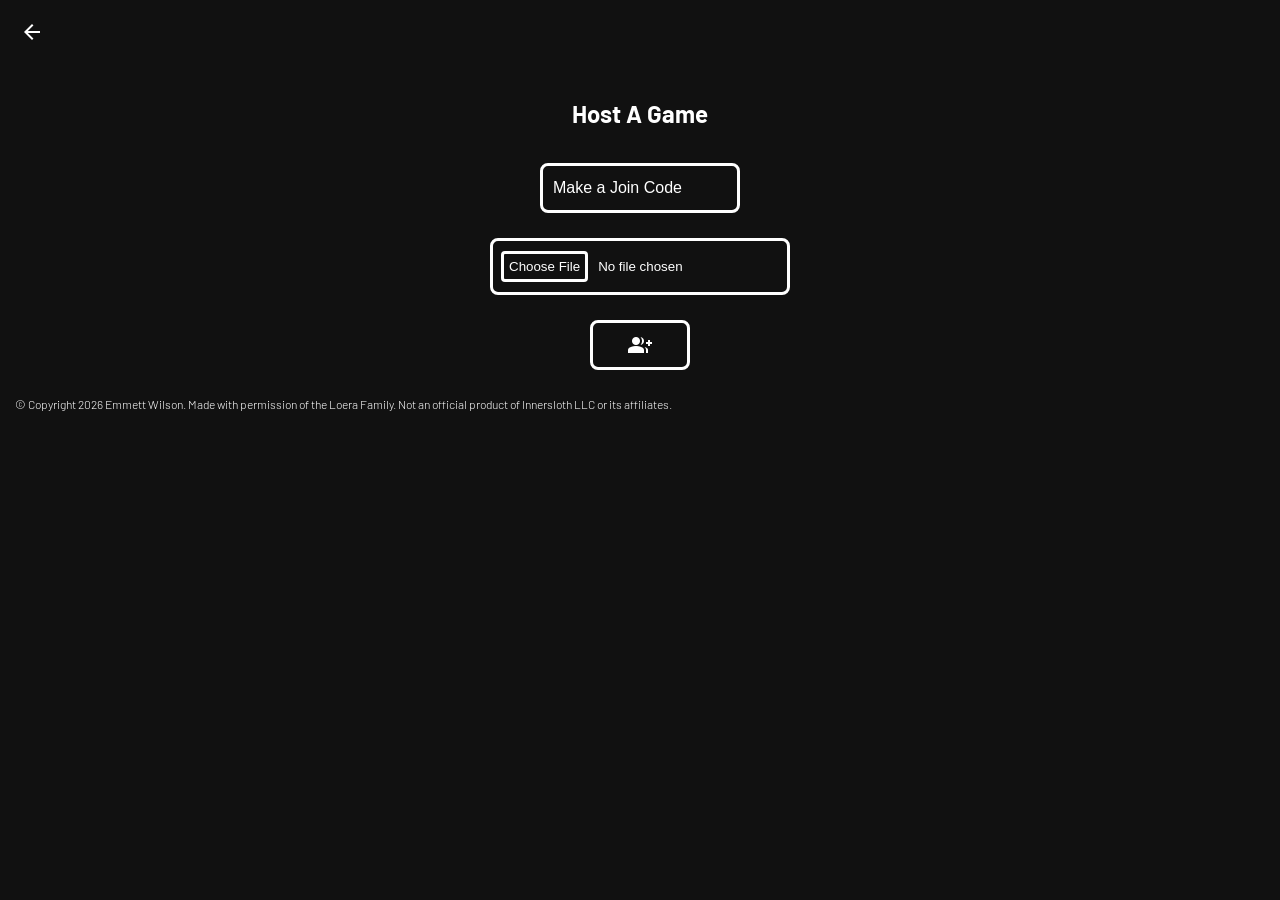
==== Host/host.html @ e329a36f "Cleaned up visuals, tasks, and view optimization" ====
<html>
    <head>
        <link rel="stylesheet" href="/style.css">
        <title>Host | Among Us Live</title>
        <meta name="viewport" content="width=device-width, initial-scale=1">
        <link rel="stylesheet" href="https://fonts.googleapis.com/css2?family=Material+Symbols+Outlined:opsz,wght,FILL,GRAD@20..48,100..700,0..1,-50..200" />
        <style>
            form {
                flex-direction:column;
                margin:0;
                width:100vw;
            }
            form button {
                margin-inline:auto;
            }
            #gameCode {
                max-width:300px;
                margin-inline:auto;
            }
            #gameFile {
                margin:25px;
                color:white;
                background-color: #111111;
                border:3px solid #ffffff;
                border-radius:8px;
                padding:10px;
                padding-left:8px;
                max-width:300px;
                width:100%;
                margin-inline:auto;
            }
            #gameFile::file-selector-button {
                color:white;
                background-color: #111111;
                border:3px solid #ffffff;
                border-radius:4px;
                padding:5px;
                margin-right:10px;
                transition-duration:0.4s;
            }
            #gameFile::file-selector-button:hover {
                color:black;
                background-color: #ffffff;
            }
            #gameCode {
                padding:10px;
                border-radius:8px;
                border:none;
                font-size:16px;
                width:100%;
                max-width:200px;
                display:block;
                min-width:50px;
                height:50px;
                color:white;
                background-color: #111111;
                border:3px solid #ffffff;
            }
            #gameCode:focus {
                outline:none;
            }
            #gameCode::placeholder {
                color:white;
            }
        </style>
    </head>
    <body>
        <div id="header">
            <a class="material-button" href="/index.html"><span class="material-symbols-outlined">arrow_back</span></a>
        </div>
        <div id="main">
            <h2 id="heading">Host A Game</h2>
            <form id="hostForm">
                <input id="gameCode" type="text" placeholder="Make a Join Code" required>
                <input type="file" id="gameFile" required>
                <button type="submit"><span class="material-symbols-outlined">group_add</span></button>
            </form>
            <div id="hostLobby" style="display: none; text-align: center; color: white;">
                <h2>Lobby Active!</h2>
                <h3>Room Code: <span id="displayCode"></span></h3>
                <h4>Connected Players:</h4>
                <ul id="playerList" style="list-style: none; padding: 0;"></ul>
                <button id="startGameBtn" onclick="triggerStartGame()" style="margin-top: 20px; padding: 10px 20px; font-size: 1.2rem;">Start Game</button>
            </div>
        </div>
        <div id="footer">
            <p>© Copyright 2026 Emmett Wilson. Made with permission of the Loera Family. Not an official product of Innersloth LLC or its affiliates.</p>
        </div>
        <script src="/socket.io/socket.io.js"></script>
        <script src="host.js"></script>
    </body>
</html>
---- style.css ----
@import url('https://fonts.googleapis.com/css2?family=Barlow:ital,wght@0,100;0,200;0,300;0,400;0,500;0,600;0,700;0,800;0,900;1,100;1,200;1,300;1,400;1,500;1,600;1,700;1,800;1,900&display=swap');

body {
    background-color:#111111;
    color:white;
    font-family: 'Barlow', Arial, sans-serif;
    font-weight: 500;
    font-style: normal;
    margin:0;
    height:100vh;
}
.material-symbols-outlined {
  font-variation-settings:
  'FILL' 1,
  'wght' 400,
  'GRAD' 0,
  'opsz' 24;
}

#heading {
    text-align:center;
    padding:15px;
}
a {
    color:white;
    text-decoration:none;
}
.main-button {
    display:flex;
    align-items:center;
    background-image:linear-gradient(270deg, #45c8d1, rgb(37, 94, 168));
    margin:10px;
    padding:15px;
    border-radius:8px;
    max-width:min(500px, calc(100% - 80px));
    margin-inline:auto;
    transition:0.2s;
    color:white;
    text-decoration:none;
}
.main-button:hover {
    transform:scale(1.05);
}
.main-button span {
    margin-right:10px;
}
#footer {
    padding:10px;
    text-align:left;
    font-weight:300;
    font-size:12px;
    text-align:justify;
    position:relative;
    bottom:0;
    margin:5px;
}
#header {
    padding:15px;
}
.material-button {
  transition-duration:0.2s;
  border-radius:80px;
  display:flex;
  align-items:center;
  padding:5px;
  width:fit-content;
}
.material-button:hover {
    background-color:rgba(255, 255, 255, 0.1);
    
}
form {
    display:flex;
    justify-content:center;
    margin:15px;
}
form button {
    padding:10px 20px;
    border-radius:8px;
    border:none;
    font-size:12px;
    cursor:pointer;
    margin-left:clamp(0px, 20px, 20px);
    height:50px;
    color:white;
    background-color: #111111;
    border:3px solid #ffffff;
    max-width:100px;
    width:50%;
}
ul {
    list-style-type: none;
}
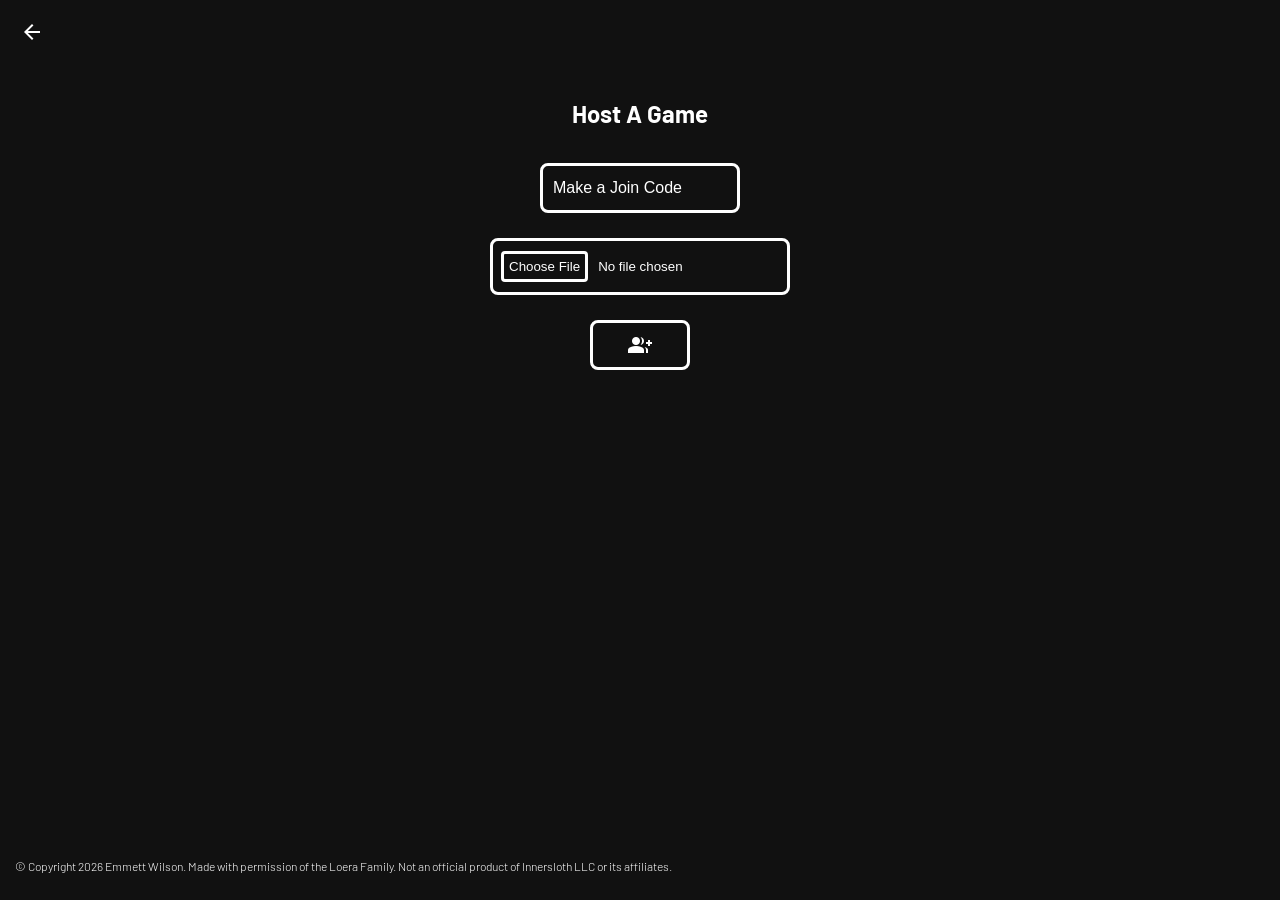
==== commit 00dc1681: "Added host active screen, small fixes Active game now has a console to show the host updates, and a " ====
--- a/Host/host.html
+++ b/Host/host.html
@@ -4,65 +4,7 @@
         <title>Host | Among Us Live</title>
         <meta name="viewport" content="width=device-width, initial-scale=1">
         <link rel="stylesheet" href="https://fonts.googleapis.com/css2?family=Material+Symbols+Outlined:opsz,wght,FILL,GRAD@20..48,100..700,0..1,-50..200" />
-        <style>
-            form {
-                flex-direction:column;
-                margin:0;
-                width:100vw;
-            }
-            form button {
-                margin-inline:auto;
-            }
-            #gameCode {
-                max-width:300px;
-                margin-inline:auto;
-            }
-            #gameFile {
-                margin:25px;
-                color:white;
-                background-color: #111111;
-                border:3px solid #ffffff;
-                border-radius:8px;
-                padding:10px;
-                padding-left:8px;
-                max-width:300px;
-                width:100%;
-                margin-inline:auto;
-            }
-            #gameFile::file-selector-button {
-                color:white;
-                background-color: #111111;
-                border:3px solid #ffffff;
-                border-radius:4px;
-                padding:5px;
-                margin-right:10px;
-                transition-duration:0.4s;
-            }
-            #gameFile::file-selector-button:hover {
-                color:black;
-                background-color: #ffffff;
-            }
-            #gameCode {
-                padding:10px;
-                border-radius:8px;
-                border:none;
-                font-size:16px;
-                width:100%;
-                max-width:200px;
-                display:block;
-                min-width:50px;
-                height:50px;
-                color:white;
-                background-color: #111111;
-                border:3px solid #ffffff;
-            }
-            #gameCode:focus {
-                outline:none;
-            }
-            #gameCode::placeholder {
-                color:white;
-            }
-        </style>
+        <link rel="stylesheet" href="host.css">
     </head>
     <body>
         <div id="header">
@@ -70,7 +12,7 @@
         </div>
         <div id="main">
             <h2 id="heading">Host A Game</h2>
-            <form id="hostForm">
+            <form id="hostForm" style="display:flex;">
                 <input id="gameCode" type="text" placeholder="Make a Join Code" required>
                 <input type="file" id="gameFile" required>
                 <button type="submit"><span class="material-symbols-outlined">group_add</span></button>
@@ -82,6 +24,20 @@
                 <ul id="playerList" style="list-style: none; padding: 0;"></ul>
                 <button id="startGameBtn" onclick="triggerStartGame()" style="margin-top: 20px; padding: 10px 20px; font-size: 1.2rem;">Start Game</button>
             </div>
+            <div id="activeGameView" style="display:none;">
+                <h2 id="activeGameRoomCode">Room Code: ####</h2>
+                <button class="collapsibleButton">Player List</button>
+                <div class="collapsible">
+                    <ul id="activeGamePlayers">
+
+                    </ul>
+                </div>
+                <div id="gameUpdates" aria-label="Game updates">
+                    <h3>Game Updates</h3>
+                    <ul id="updateList" role="log" aria-live="polite" aria-relevant="additions">
+                    </ul>
+                </div>
+            </div>
         </div>
         <div id="footer">
             <p>© Copyright 2026 Emmett Wilson. Made with permission of the Loera Family. Not an official product of Innersloth LLC or its affiliates.</p>
--- a/style.css
+++ b/style.css
@@ -46,7 +46,6 @@
 }
 #footer {
     padding:10px;
-    text-align:left;
     font-weight:300;
     font-size:12px;
     text-align:justify;
--- a/Host/host.css
+++ b/Host/host.css
@@ -0,0 +1,134 @@
+body {
+    display: flex;
+    flex-direction: column;
+}
+#main {
+    flex-grow:1;
+}
+#footer {
+    flex-shrink:0;
+}
+form {
+    display:flex;
+    flex-direction:column;
+    margin:0;
+    width:100vw;
+}
+form button {
+    margin-inline:auto;
+}
+#gameCode {
+    max-width:300px;
+    margin-inline:auto;
+}
+#gameFile {
+    margin:25px;
+    color:white;
+    background-color: #111111;
+    border:3px solid #ffffff;
+    border-radius:8px;
+    padding:10px;
+    padding-left:8px;
+    max-width:300px;
+    width:100%;
+    margin-inline:auto;
+}
+#gameFile::file-selector-button {
+    color:white;
+    background-color: #111111;
+    border:3px solid #ffffff;
+    border-radius:4px;
+    padding:5px;
+    margin-right:10px;
+    transition-duration:0.4s;
+}
+#gameFile::file-selector-button:hover {
+    color:black;
+    background-color: #ffffff;
+}
+#gameCode {
+    padding:10px;
+    border-radius:8px;
+    border:none;
+    font-size:16px;
+    width:100%;
+    max-width:200px;
+    display:block;
+    min-width:50px;
+    height:50px;
+    color:white;
+    background-color: #111111;
+    border:3px solid #ffffff;
+}
+#gameCode:focus {
+    outline:none;
+}
+#gameCode::placeholder {
+    color:white;
+}
+.collapsible {
+    max-height: 0;
+    overflow: hidden;
+    transition: max-height 0.2s ease-out;
+    text-align:center;
+    margin-inline:auto;
+    margin:0;
+    padding:0px;
+}
+.collapsible ul {
+    list-style: none;
+    padding:0px;
+}
+#activeGameView {
+    width:100vw;
+    margin:0px;
+}
+#activeGameView h2 {
+    text-align:center;
+}
+.collapsibleButton {
+    margin-inline:auto;
+    padding:10px 20px;
+    border-radius:8px;
+    border:none;
+    font-size:16px;
+    display:block;
+    min-width:50px;
+    width: min(90%, 700px);
+    height:50px;
+    color:white;
+    background-color: #111111;
+    border:3px solid #ffffff;
+}
+#gameUpdates {
+    box-sizing: border-box;
+    width: min(90%, 700px);
+    max-height: 40vh;
+    margin: 20px auto;
+    overflow-y: auto;
+    border: 3px solid #ffffff;
+    border-radius: 8px;
+    background-color: #111111;
+    color: #d7ffd7;
+    font-family: Consolas, "Courier New", monospace;
+    text-align: left;
+}
+#gameUpdates h3 {
+    margin: 0;
+    padding: 10px 14px;
+    border-bottom: 1px solid #ffffff;
+    color: #ffffff;
+    font-size: 1rem;
+}
+#updateList {
+    margin: 0;
+    padding: 0 14px;
+}
+#updateList li {
+    padding: 7px 0;
+    border-bottom: 1px solid #ffffff;
+    overflow-wrap: anywhere;
+}
+#updateList time {
+    color: #8d9990;
+}
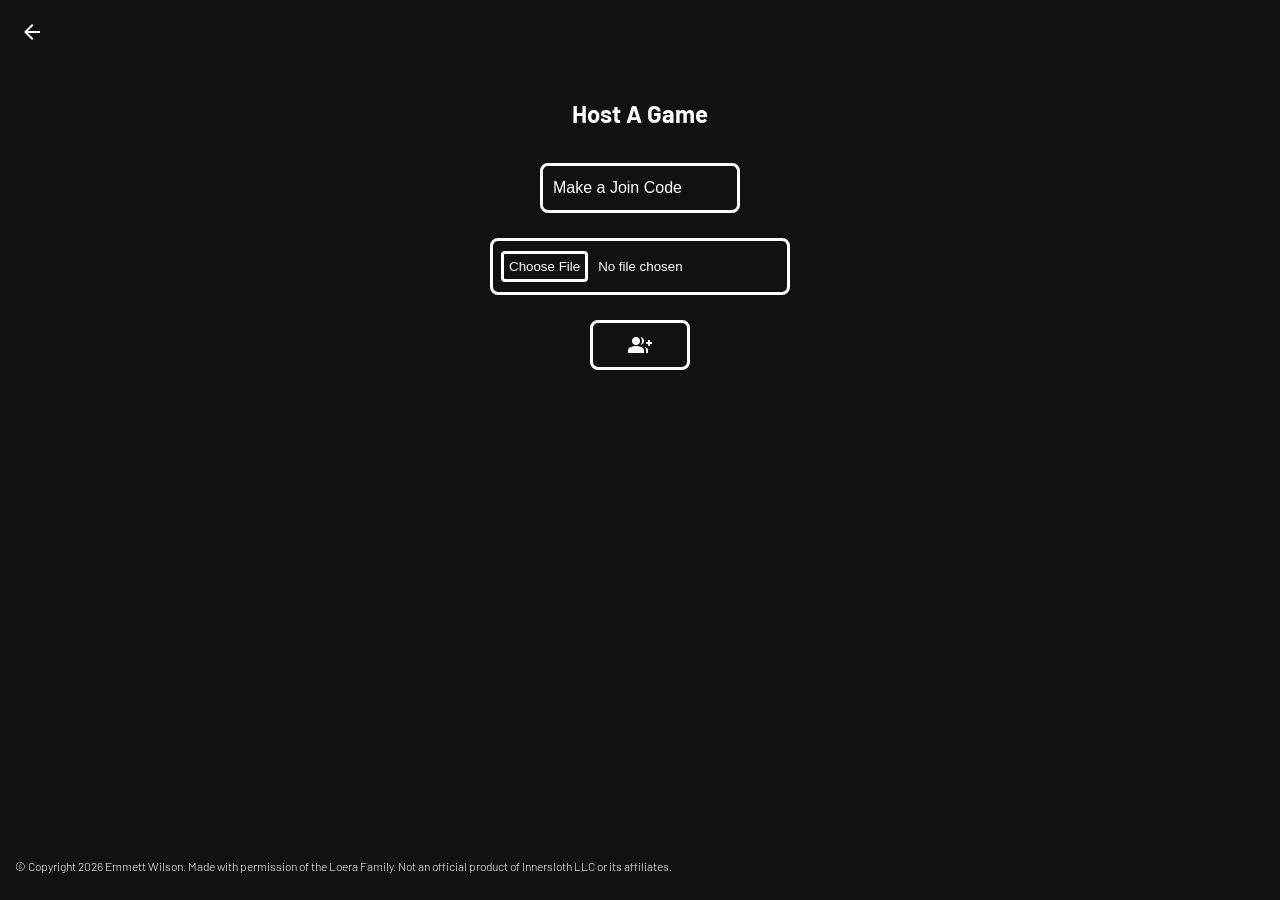
==== commit 3d61042e: "Add support for emergency meetings Players can call meetings, hosts can clear them, and the server s" ====
--- a/Host/host.html
+++ b/Host/host.html
@@ -32,6 +32,15 @@
 
                     </ul>
                 </div>
+                <button class="collapsibleButton">Host Controls</button>
+                <div class="collapsible" id="hostControls">
+                    <button class="hostControl">Pause Game</button>
+                    <button class="hostControl">Change Player Status</button>
+                    <button class="hostControl" id="hostEmergencyMeeting">Emergency Meeting</button>
+                    <button class="hostControl">Sabotages</button>
+                    <button class="hostControl">Remove Player</button>
+                    <button class="hostControl">End Game</button>
+                </div>
                 <div id="gameUpdates" aria-label="Game updates">
                     <h3>Game Updates</h3>
                     <ul id="updateList" role="log" aria-live="polite" aria-relevant="additions">
--- a/style.css
+++ b/style.css
@@ -1,4 +1,8 @@
 @import url('https://fonts.googleapis.com/css2?family=Barlow:ital,wght@0,100;0,200;0,300;0,400;0,500;0,600;0,700;0,800;0,900;1,100;1,200;1,300;1,400;1,500;1,600;1,700;1,800;1,900&display=swap');
+
+* {
+    scrollbar-width: none;
+}
 
 body {
     background-color:#111111;
@@ -8,6 +12,8 @@
     font-style: normal;
     margin:0;
     height:100vh;
+    display:flex;
+    flex-direction:column;
 }
 .material-symbols-outlined {
   font-variation-settings:
@@ -16,7 +22,9 @@
   'GRAD' 0,
   'opsz' 24;
 }
-
+#main {
+    flex-grow:1;
+}
 #heading {
     text-align:center;
     padding:15px;
@@ -52,6 +60,7 @@
     position:relative;
     bottom:0;
     margin:5px;
+    flex-shrink:0;
 }
 #header {
     padding:15px;
--- a/Host/host.css
+++ b/Host/host.css
@@ -74,6 +74,7 @@
     margin-inline:auto;
     margin:0;
     padding:0px;
+    margin-top: 15px;
 }
 .collapsible ul {
     list-style: none;
@@ -131,4 +132,21 @@
 }
 #updateList time {
     color: #8d9990;
+}
+#hostControls {
+    display:flex;
+    flex-direction:column;
+    margin-inline:auto;
+}
+.hostControl {
+    padding:8px;
+    border-radius:8px;
+    font-size:16px;
+    display:block;
+    color:white;
+    background-color: #111111;
+    border:2px solid #ffffff;
+    width: 50%;
+    margin-inline: auto;
+    margin-bottom: 15px;
 }
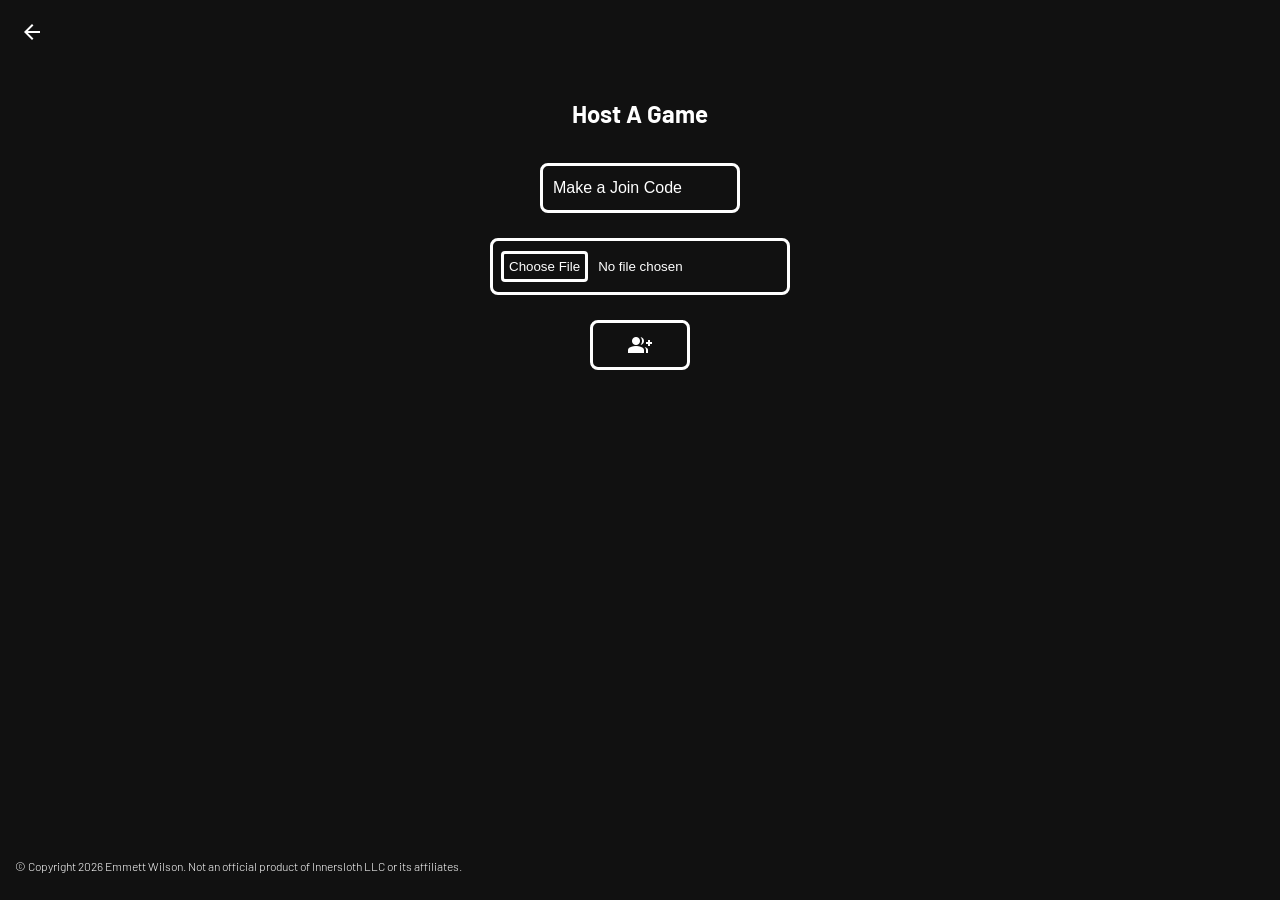
==== commit e34da909: "Cleaned up Footer" ====
--- a/Host/host.html
+++ b/Host/host.html
@@ -49,7 +49,7 @@
             </div>
         </div>
         <div id="footer">
-            <p>© Copyright 2026 Emmett Wilson. Made with permission of the Loera Family. Not an official product of Innersloth LLC or its affiliates.</p>
+            <p>© Copyright 2026 Emmett Wilson. Not an official product of Innersloth LLC or its affiliates.</p>
         </div>
         <script src="/socket.io/socket.io.js"></script>
         <script src="host.js"></script>
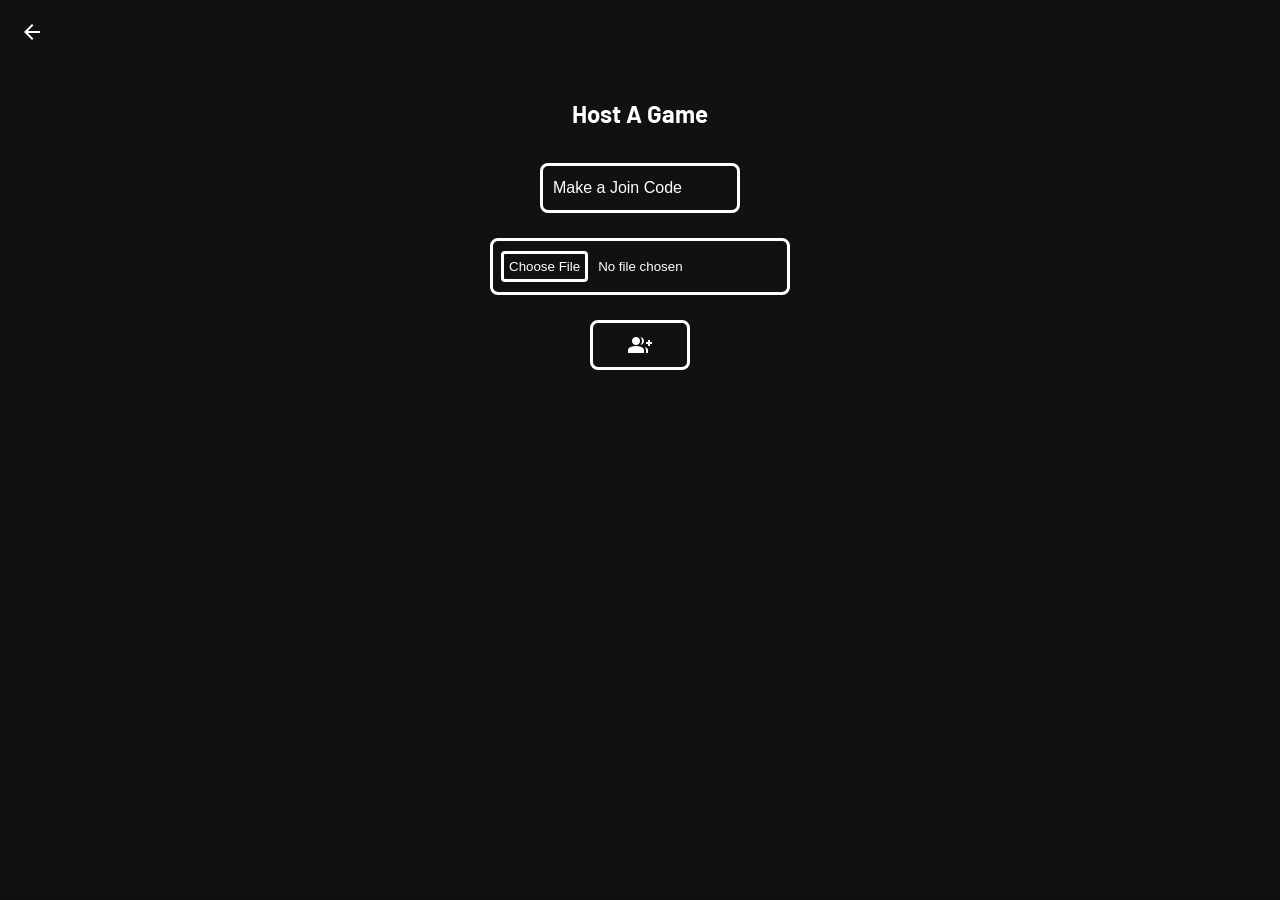
==== commit 83f2cde8: "Remove Footer" ====
--- a/Host/host.html
+++ b/Host/host.html
@@ -49,7 +49,7 @@
             </div>
         </div>
         <div id="footer">
-            <p>© Copyright 2026 Emmett Wilson. Not an official product of Innersloth LLC or its affiliates.</p>
+            <p></p>
         </div>
         <script src="/socket.io/socket.io.js"></script>
         <script src="host.js"></script>
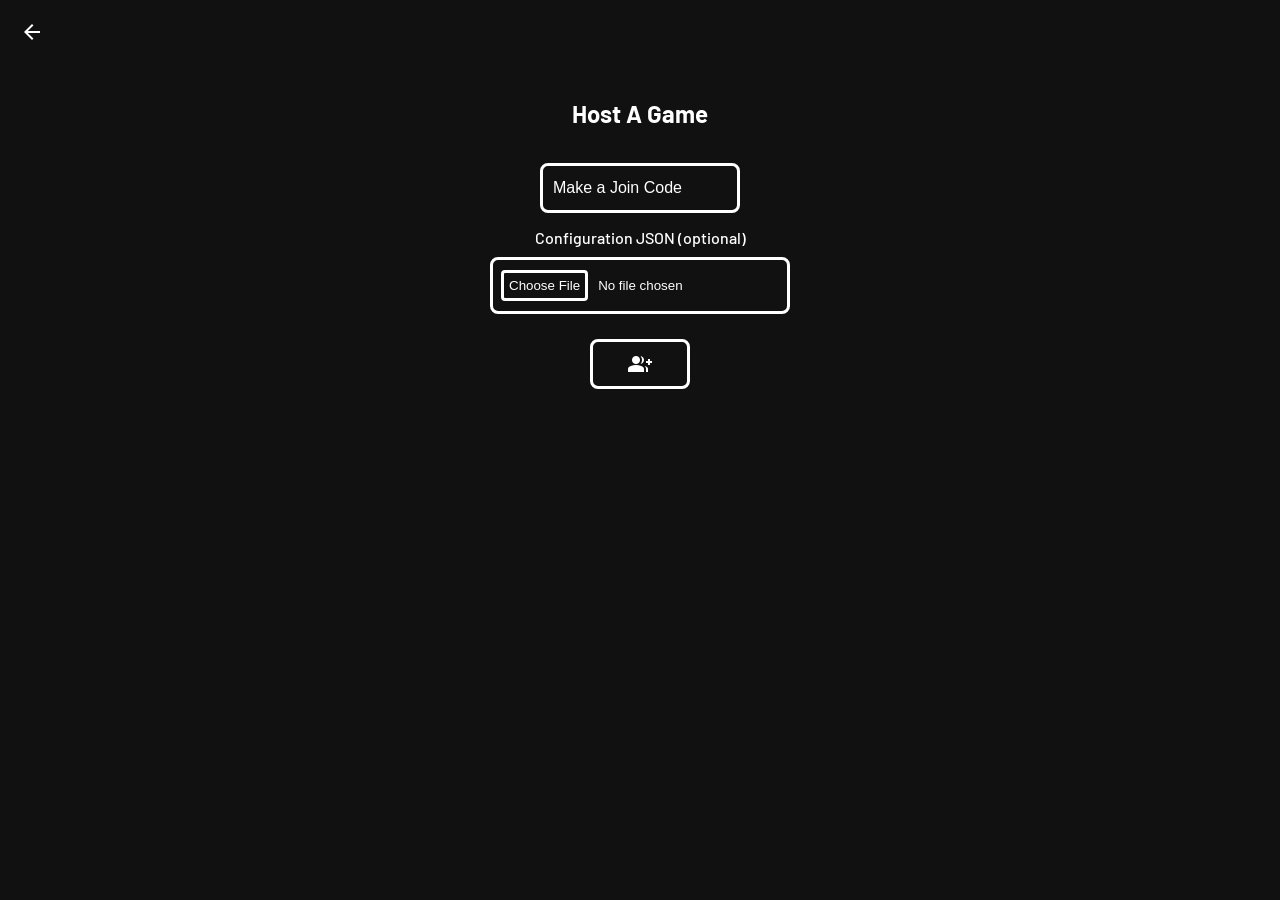
==== commit b586467b: "Sabotages and minor tweaks" ====
--- a/Host/host.html
+++ b/Host/host.html
@@ -14,7 +14,8 @@
             <h2 id="heading">Host A Game</h2>
             <form id="hostForm" style="display:flex;">
                 <input id="gameCode" type="text" placeholder="Make a Join Code" required>
-                <input type="file" id="gameFile" required>
+                <label for="gameFile">Configuration JSON (optional)</label>
+                <input type="file" id="gameFile" accept=".json,application/json">
                 <button type="submit"><span class="material-symbols-outlined">group_add</span></button>
             </form>
             <div id="hostLobby" style="display: none; text-align: center; color: white;">
@@ -36,10 +37,13 @@
                 <div class="collapsible" id="hostControls">
                     <button class="hostControl">Pause Game</button>
                     <button class="hostControl">Change Player Status</button>
-                    <button class="hostControl" id="hostEmergencyMeeting">Emergency Meeting</button>
                     <button class="hostControl">Sabotages</button>
                     <button class="hostControl">Remove Player</button>
                     <button class="hostControl">End Game</button>
+                </div>
+                <div id="hostGameActions" aria-label="Host game actions">
+                    <button class="hostControl" id="hostEmergencyMeeting">Emergency Meeting</button>
+                    <button class="hostControl" id="hostCompleteSabotage" disabled>Complete Sabotage</button>
                 </div>
                 <div id="gameUpdates" aria-label="Game updates">
                     <h3>Game Updates</h3>
--- a/Host/host.css
+++ b/Host/host.css
@@ -13,6 +13,12 @@
     flex-direction:column;
     margin:0;
     width:100vw;
+}
+#hostForm label {
+    color:white;
+    text-align:center;
+    margin-top: 15px;
+    margin-bottom: -15px;
 }
 form button {
     margin-inline:auto;
@@ -138,6 +144,11 @@
     flex-direction:column;
     margin-inline:auto;
 }
+#hostGameActions {
+    display:flex;
+    flex-direction:column;
+    margin:15px auto 0;
+}
 .hostControl {
     padding:8px;
     border-radius:8px;
@@ -149,4 +160,8 @@
     width: 50%;
     margin-inline: auto;
     margin-bottom: 15px;
+}
+.hostControl:disabled {
+    opacity:0.5;
+    cursor:not-allowed;
 }
